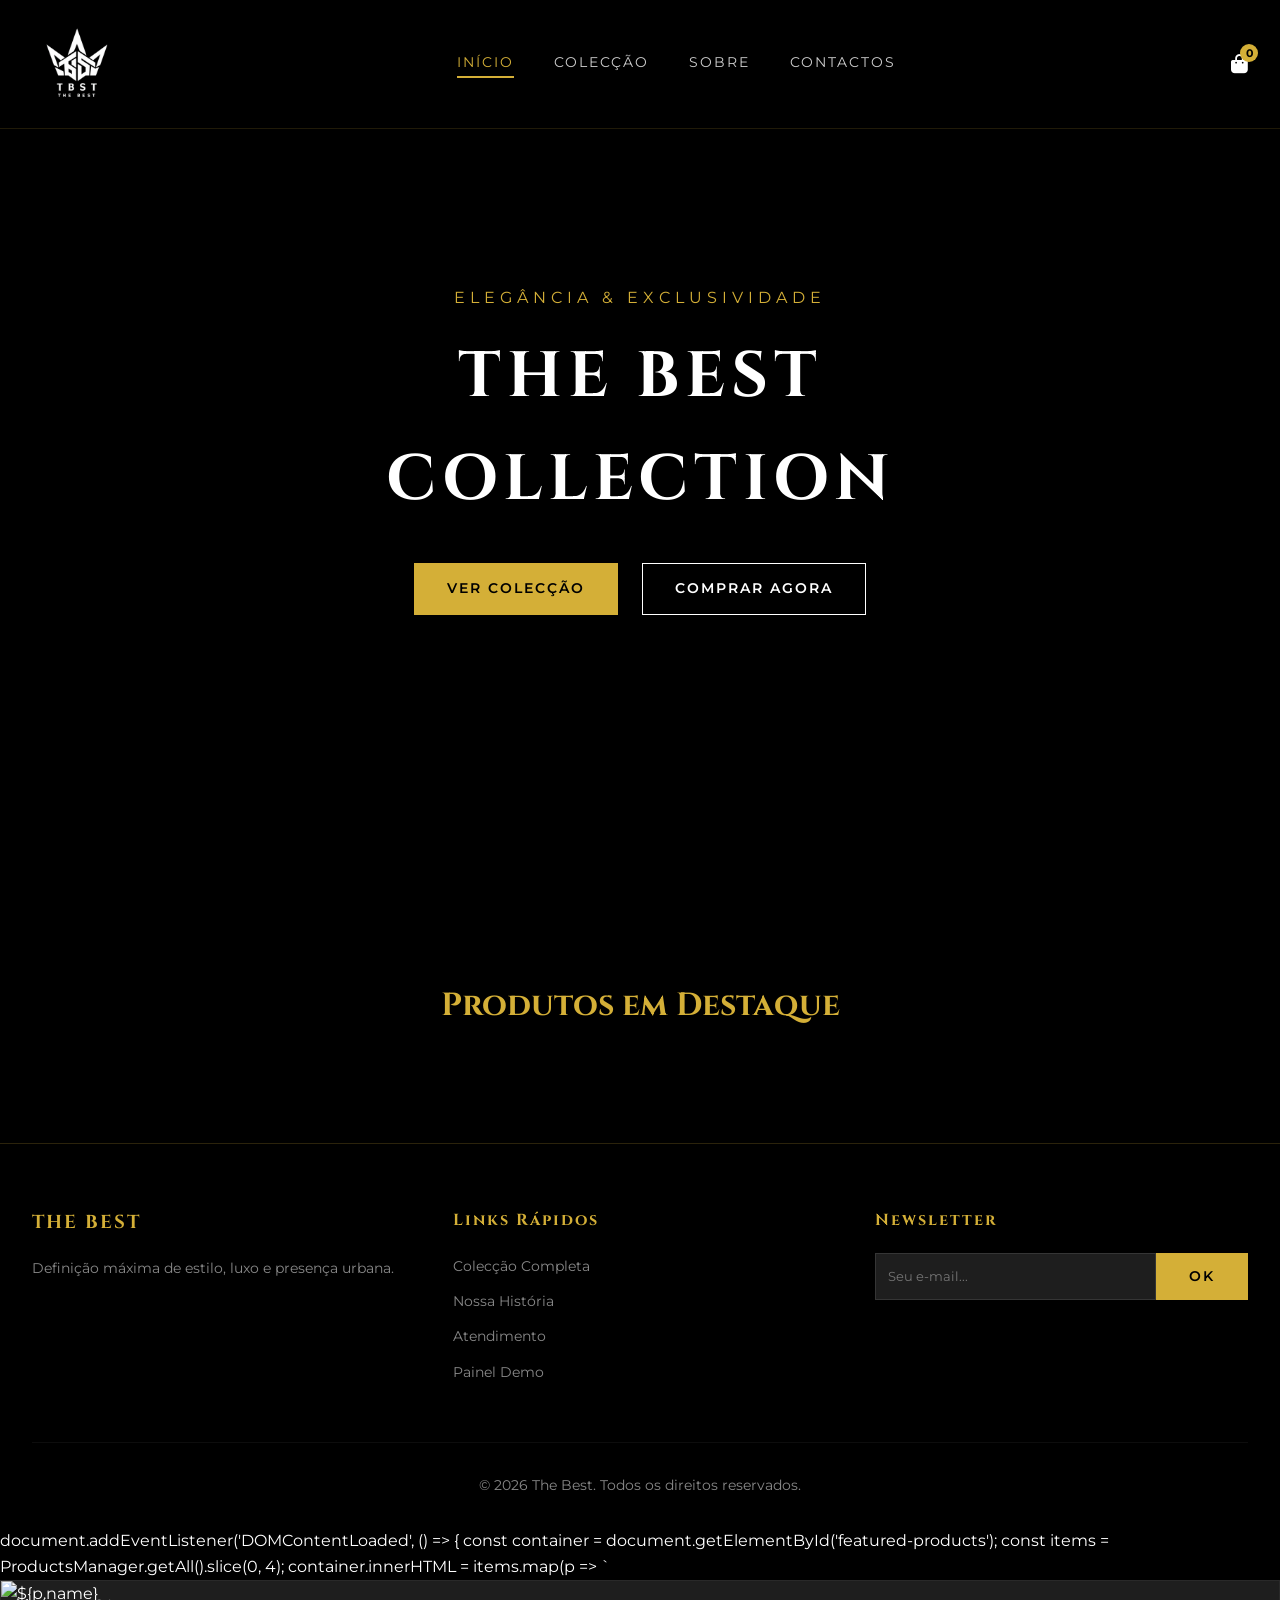
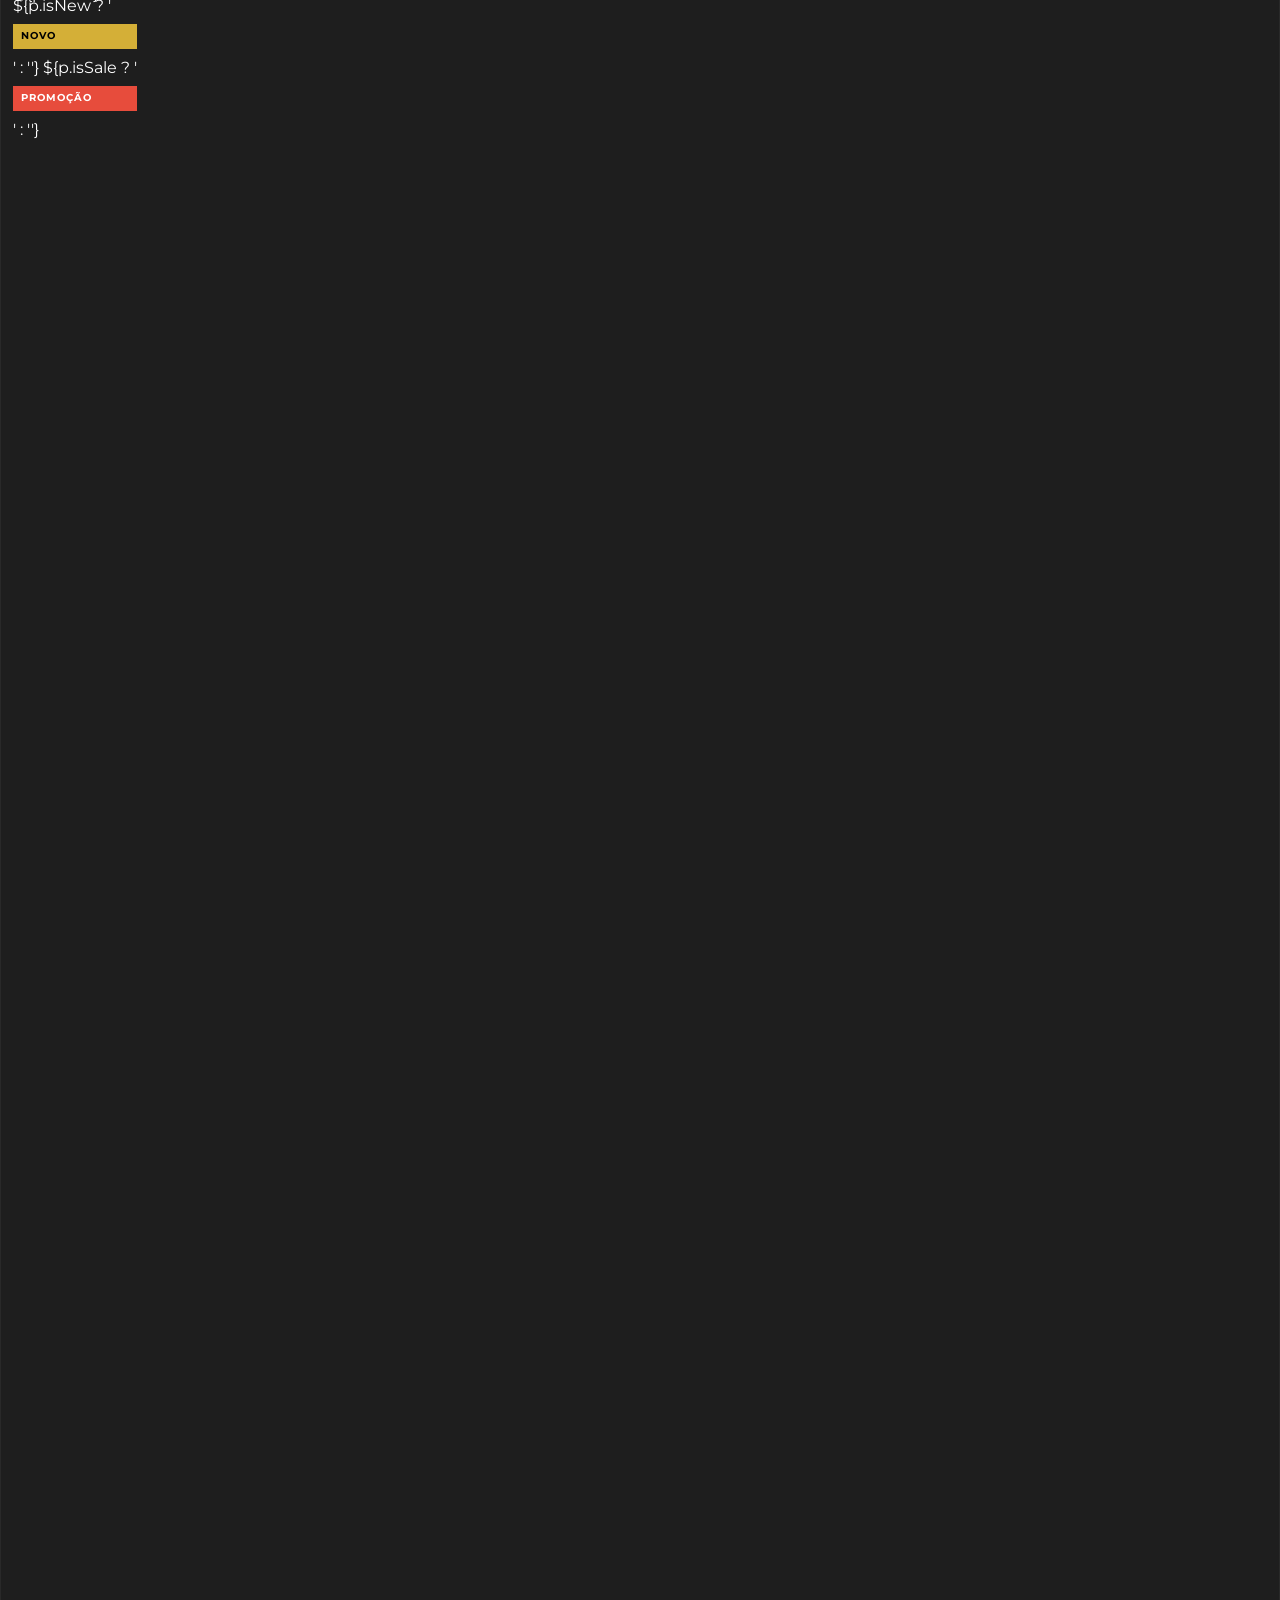
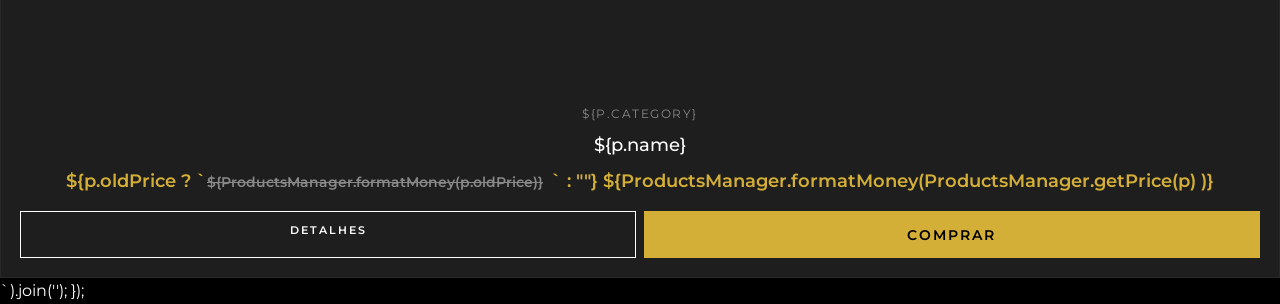
==== index.html @ 968c021e "Update index.html" ====
<!DOCTYPE html>
<html lang="pt">
<head><link rel="icon" href="img/Logo/img/Logo.png">
  <meta charset="UTF-8">
  <meta name="viewport" content="width=device-width, initial-scale=1.0">
  <title>The Best | Vestuário de Luxo & Moda Premium</title>
  <meta name="description" content="Catálogo exclusivo da marca The Best. Roupas minimalistas, elegantes e com materiais de alta qualidade.">
  
  <!-- SEO / OpenGraph -->
  <meta property="og:title" content="The Best | Luxury Clothing">
  <meta property="og:description" content="Descubra a nova colecção minimalista e luxuosa.">
  <meta property="og:image" content="https://images.unsplash.com/photo-1441986300917-64674bd600d8?q=80&w=1600">

  <!-- Google Fonts & FontAwesome -->
  <link rel="preconnect" href="https://fonts.googleapis.com">
  <link rel="preconnect" href="https://fonts.gstatic.com" crossorigin>
  <link href="https://fonts.googleapis.com/css2?family=Cinzel:wght@500;700&family=Montserrat:wght@300;400;600;700&display=swap" rel="stylesheet">
  <link rel="stylesheet" href="https://cdnjs.cloudflare.com/ajax/libs/font-awesome/6.4.0/css/all.min.css">

  <link rel="stylesheet" href="css/style.css">
  <link rel="stylesheet" href="css/animations.css">
  <link rel="stylesheet" href="css/responsive.css">
</head>
<body>

  <!-- Overlay -->
  <div class="overlay" id="overlay"></div>

  <!-- Cabeçalho -->
  <header class="header">
    <div class="header-container">
      <a href="index.html" class="logo">
    <img src="img/Logo/img/Logo.png" alt="The Best">
</a>
      
      <nav class="nav-menu" id="nav-menu">
        <a href="index.html" class="nav-link active">Início</a>
        <a href="produtos.html" class="nav-link">Colecção</a>
        <a href="sobre.html" class="nav-link">Sobre</a>
        <a href="contactos.html" class="nav-link">Contactos</a>
      </nav>

      <div class="header-actions">
        <button class="icon-btn" id="cart-btn" aria-label="Carrinho">
          <i class="fas fa-shopping-bag"></i>
          <span class="badge cart-badge">0</span>
        </button>
        <div class="mobile-toggle" id="mobile-toggle">
          <i class="fas fa-bars"></i>
        </div>
      </div>
    </div>
  </header>

  <!-- Hero Section -->
  <section class="hero">
    <div class="hero-content animate-fade-in">
      <p class="hero-subtitle">Elegância & Exclusividade</p>
      <h1 class="hero-title">The Best Collection</h1>
      <div class="hero-buttons">
        <a href="produtos.html" class="btn-primary pulse-gold">Ver Colecção</a>
        <a href="https://wa.me/258840000000" target="_blank" class="btn-secondary">Comprar Agora</a>
      </div>
    </div>
  </section>

  <!-- Produtos em Destaque -->
  <section style="max-width: var(--max-width); margin: 5rem auto; padding: 0 2rem;">
    <h2 style="font-family: var(--font-heading); text-align: center; color: var(--color-gold); font-size: 2rem; margin-bottom: 2rem;">
      Produtos em Destaque
    </h2>
    <div class="products-grid" id="featured-products">
      <!-- Inserido dinamicamente via JS -->
    </div>
  </section>

  <!-- Drawer Carrinho -->
  <aside class="cart-drawer" id="cart-drawer">
    <div class="cart-header">
      <h3 style="font-family: var(--font-heading);">Seu Carrinho</h3>
      <button id="close-cart" style="background:none; color:#fff; font-size:1.5rem; cursor:pointer;">&times;</button>
    </div>
    <div class="cart-body" id="cart-items-container"></div>
    <div class="cart-footer">
      <div class="cart-total">
        <span>Total:</span>
        <span id="cart-total-price" style="color:var(--color-gold);">0.00 MT</span>
      </div>
      <button class="btn-primary" style="width:100%;" onclick="WhatsAppModule.checkoutCart()">Finalizar no WhatsApp</button>
    </div>
  </aside>

  <!-- Rodapé -->
  <footer class="footer">
    <div class="footer-container">
      <div>
        <h3 class="footer-title">THE BEST</h3>
        <p style="color:#888; font-size:0.9rem;">Definição máxima de estilo, luxo e presença urbana.</p>
      </div>
      <div>
        <h4 class="footer-title">Links Rápidos</h4>
        <ul class="footer-links">
          <li><a href="produtos.html">Colecção Completa</a></li>
          <li><a href="sobre.html">Nossa História</a></li>
          <li><a href="contactos.html">Atendimento</a></li>
          <li><a href="admin.html">Painel Demo</a></li>
        </ul>
      </div>
      <div>
        <h4 class="footer-title">Newsletter</h4>
        <form class="newsletter-form" onsubmit="event.preventDefault(); alert('Subscrito com sucesso!');">
          <input type="email" placeholder="Seu e-mail..." class="newsletter-input" required>
          <button type="submit" class="btn-primary">OK</button>
        </form>
      </div>
    </div>
    <div class="footer-bottom">
      &copy; 2026 The Best. Todos os direitos reservados.
    </div>
  </footer>

<script src="js/prices.js"></script>
<script src="js/products.js"></script>
<script src="js/cart.js"></script>
<script src="js/whatsapp.js"></script>
<script src="js/main.js"></script>

<script>
document.addEventListener('DOMContentLoaded', () => {
    const container = document.getElementById('featured-products');
    const items = ProductsManager.getAll().slice(0, 4);

    container.innerHTML = items.map(p => `
        <div class="product-card">
            ...
        </div>
    `).join('');
});
</script>
    document.addEventListener('DOMContentLoaded', () => {
      const container = document.getElementById('featured-products');
      const items = ProductsManager.getAll().slice(0, 4);
      
      container.innerHTML = items.map(p => `
        <div class="product-card">
          <div class="product-image-container">
            <div class="tags">
              ${p.isNew ? '<span class="tag tag-new">Novo</span>' : ''}
              ${p.isSale ? '<span class="tag tag-sale">Promoção</span>' : ''}
            </div>
            <img src="${p.image}" class="product-image" alt="${p.name}" loading="lazy">
          </div>
          <div class="product-info">
            <span class="product-category">${p.category}</span>
            <h3 class="product-title">${p.name}</h3>
            <div class="product-price">
              ${p.oldPrice ? `<span class="old-price">${ProductsManager.formatMoney(p.oldPrice)}</span>` : ""}
              ${ProductsManager.formatMoney(ProductsManager.getPrice(p)
)}
            </div>
            <div class="product-actions">
              <a href="produto.html?id=${p.id}" class="btn-secondary" style="font-size:0.7rem; padding:0.6rem;">Detalhes</a>
              <button
onclick="openProductModal(ProductsManager.getById('${p.id}'))"
class="btn-primary">

Comprar

</button>
            </div>
          </div>
        </div>
      `).join('');
    });
  </script>
</body>
<!-- Modal do Produto -->
<div id="product-modal" class="product-modal">

    <div class="product-modal-content">

        <span id="close-product-modal" class="close-modal">&times;</span>

        <img id="modal-image" src="" alt="Produto">

        <h2 id="modal-name"></h2>

        <p id="modal-price"></p>

        <label>Tamanho</label>

        <select id="modal-size"></select>

        <label>Quantidade</label>

        <div class="qty-selector">

            <button id="qty-minus">−</button>

            <span id="qty-value">1</span>

            <button id="qty-plus">+</button>

        </div>

        <button id="add-cart-modal" class="btn-primary">
            Adicionar ao Carrinho
        </button>

    </div>

</div>
</html>
---- css/style.css ----
/* ==========================================================================
   THE BEST - ESTILOS PRINCIPAIS (DESIGN LUXURY / MINIMALISTA)
   ========================================================================== */

:root {
  --color-black: #000000;
  --color-white: #ffffff;
  --color-dark-gray: #1e1e1e;
  --color-mid-gray: #2a2a2a;
  --color-light-gray: #888888;
  --color-gold: #d4af37;
  --color-gold-hover: #f1c40f;
  
  --font-primary: 'Montserrat', sans-serif;
  --font-heading: 'Cinzel', serif;
  
  --transition-fast: 0.2s ease;
  --transition-smooth: 0.4s cubic-bezier(0.16, 1, 0.3, 1);
  --shadow-gold: 0 4px 20px rgba(212, 175, 55, 0.15);
  --max-width: 1300px;
}

* {
  margin: 0;
  padding: 0;
  box-sizing: border-box;
}

html {
  scroll-behavior: smooth;
  font-size: 16px;
}

body {
  background-color: var(--color-black);
  color: var(--color-white);
  font-family: var(--font-primary);
  line-height: 1.6;
  overflow-x: hidden;
}

a {
  color: inherit;
  text-decoration: none;
  transition: var(--transition-fast);
}

ul {
  list-style: none;
}

img {
  max-width: 100%;
  height: auto;
  display: block;
}

button, input, select, textarea {
  font-family: inherit;
  border: none;
  outline: none;
}

/* --- CABEÇALHO & NAVEGAÇÃO --- */
.header {
  position: fixed;
  top: 0;
  left: 0;
  width: 100%;
  z-index: 1000;
  background: rgba(0, 0, 0, 0.85);
  backdrop-filter: blur(12px);
  border-bottom: 1px solid rgba(212, 175, 55, 0.15);
  transition: var(--transition-smooth);
}

.header-container {
  max-width: var(--max-width);
  margin: 0 auto;
  display: flex;
  justify-content: space-between;
  align-items: center;
  padding: 1.2rem 2rem;
}

.logo-text {
  font-family: var(--font-heading);
  font-size: 1.8rem;
  font-weight: 700;
  letter-spacing: 4px;
  color: var(--color-white);
  text-transform: uppercase;
}

.logo-text span {
  color: var(--color-gold);
}

.nav-menu {
  display: flex;
  gap: 2.5rem;
}

.nav-link {
  font-size: 0.9rem;
  text-transform: uppercase;
  letter-spacing: 2px;
  color: #ccc;
  position: relative;
  padding-bottom: 4px;
}

.nav-link::after {
  content: '';
  position: absolute;
  bottom: 0;
  left: 0;
  width: 0;
  height: 2px;
  background-color: var(--color-gold);
  transition: var(--transition-smooth);
}

.nav-link:hover, .nav-link.active {
  color: var(--color-gold);
}

.nav-link:hover::after, .nav-link.active::after {
  width: 100%;
}

.header-actions {
  display: flex;
  align-items: center;
  gap: 1.5rem;
}

.icon-btn {
  background: transparent;
  color: var(--color-white);
  font-size: 1.2rem;
  cursor: pointer;
  position: relative;
  transition: var(--transition-fast);
}

.icon-btn:hover {
  color: var(--color-gold);
}

.badge {
  position: absolute;
  top: -8px;
  right: -10px;
  background: var(--color-gold);
  color: var(--color-black);
  font-size: 0.7rem;
  font-weight: bold;
  border-radius: 50%;
  width: 18px;
  height: 18px;
  display: flex;
  align-items: center;
  justify-content: center;
}

/* --- BOTÕES E COMPONENTES --- */
.btn-primary {
  background: var(--color-gold);
  color: var(--color-black);
  padding: 0.9rem 2rem;
  font-weight: 600;
  text-transform: uppercase;
  letter-spacing: 2px;
  font-size: 0.85rem;
  border: 1px solid var(--color-gold);
  cursor: pointer;
  transition: var(--transition-smooth);
  display: inline-block;
  text-align: center;
}

.btn-primary:hover {
  background: transparent;
  color: var(--color-gold);
  box-shadow: var(--shadow-gold);
}

.btn-secondary {
  background: transparent;
  color: var(--color-white);
  padding: 0.9rem 2rem;
  font-weight: 600;
  text-transform: uppercase;
  letter-spacing: 2px;
  font-size: 0.85rem;
  border: 1px solid var(--color-white);
  cursor: pointer;
  transition: var(--transition-smooth);
  display: inline-block;
}

.btn-secondary:hover {
  border-color: var(--color-gold);
  color: var(--color-gold);
}

/* --- HERO SECTION --- */
.hero {
  height: 100vh;
  background: linear-gradient(rgba(0, 0, 0, 0.6), rgba(0, 0, 0, 0.8)),
              url('https://images.unsplash.com/photo-1441986300917-64674bd600d8?q=80&w=1600') center/cover no-repeat;
  display: flex;
  align-items: center;
  justify-content: center;
  text-align: center;
  padding: 0 1rem;
}

.hero-content {
  max-width: 800px;
}

.hero-subtitle {
  color: var(--color-gold);
  text-transform: uppercase;
  letter-spacing: 5px;
  font-size: 1rem;
  margin-bottom: 1rem;
}

.hero-title {
  font-family: var(--font-heading);
  font-size: 4rem;
  letter-spacing: 6px;
  margin-bottom: 1.5rem;
  text-transform: uppercase;
}

.hero-buttons {
  display: flex;
  gap: 1.5rem;
  justify-content: center;
  margin-top: 2rem;
}

/* --- CARDS DE PRODUTO --- */
.products-grid {
  display: grid;
  grid-template-columns: repeat(auto-fill, minmax(280px, 1fr));
  gap: 2rem;
  margin-top: 2rem;
}

.product-card {
  background: var(--color-dark-gray);
  border: 1px solid rgba(255, 255, 255, 0.05);
  position: relative;
  overflow: hidden;
  transition: var(--transition-smooth);
}

.product-card:hover {
  transform: translateY(-5px);
  border-color: rgba(212, 175, 55, 0.4);
}

.product-image-container {
  position: relative;
  overflow: hidden;
  aspect-ratio: 3/4;
}

.product-image {
  width: 100%;
  height: 100%;
  object-fit: cover;
  transition: transform 0.6s cubic-bezier(0.16, 1, 0.3, 1);
}

.product-card:hover .product-image {
  transform: scale(1.08);
}

.tags {
  position: absolute;
  top: 12px;
  left: 12px;
  display: flex;
  flex-direction: column;
  gap: 6px;
  z-index: 2;
}

.tag {
  font-size: 0.65rem;
  text-transform: uppercase;
  letter-spacing: 1px;
  padding: 4px 8px;
  font-weight: bold;
}

.tag-new {
  background: var(--color-gold);
  color: var(--color-black);
}

.tag-sale {
  background: #e74c3c;
  color: var(--color-white);
}

.product-info {
  padding: 1.2rem;
  text-align: center;
}

.product-category {
  font-size: 0.75rem;
  color: var(--color-light-gray);
  text-transform: uppercase;
  letter-spacing: 1.5px;
}

.product-title {
  font-size: 1.1rem;
  margin: 0.5rem 0;
  font-weight: 500;
}

.product-price {
  font-size: 1.1rem;
  color: var(--color-gold);
  font-weight: 600;
  margin-bottom: 1rem;
}

.old-price {
  text-decoration: line-through;
  color: var(--color-light-gray);
  font-size: 0.9rem;
  margin-right: 0.5rem;
}

.product-actions {
  display: grid;
  grid-template-columns: 1fr 1fr;
  gap: 0.5rem;
}

/* --- CARRINHO LATERAL (DRAWER) --- */
.cart-drawer {
  position: fixed;
  top: 0;
  right: -450px;
  width: 420px;
  max-width: 100%;
  height: 100vh;
  background: var(--color-dark-gray);
  z-index: 1100;
  box-shadow: -5px 0 25px rgba(0, 0, 0, 0.8);
  transition: var(--transition-smooth);
  display: flex;
  flex-direction: column;
}

.cart-drawer.open {
  right: 0;
}

.cart-header {
  padding: 1.5rem;
  border-bottom: 1px solid rgba(255, 255, 255, 0.1);
  display: flex;
  justify-content: space-between;
  align-items: center;
}

.cart-body {
  padding: 1.5rem;
  flex: 1;
  overflow-y: auto;
}

.cart-item {
  display: flex;
  gap: 1rem;
  margin-bottom: 1.5rem;
  border-bottom: 1px solid rgba(255, 255, 255, 0.05);
  padding-bottom: 1rem;
}

.cart-item-img {
  width: 70px;
  height: 90px;
  object-fit: cover;
}

.cart-item-details {
  flex: 1;
}

.cart-footer {
  padding: 1.5rem;
  border-top: 1px solid rgba(255, 255, 255, 0.1);
}

.cart-total {
  display: flex;
  justify-content: space-between;
  font-size: 1.2rem;
  font-weight: 600;
  margin-bottom: 1rem;
}

.overlay {
  position: fixed;
  top: 0;
  left: 0;
  width: 100vw;
  height: 100vh;
  background: rgba(0, 0, 0, 0.7);
  backdrop-filter: blur(4px);
  z-index: 1050;
  opacity: 0;
  pointer-events: none;
  transition: var(--transition-fast);
}

.overlay.active {
  opacity: 1;
  pointer-events: all;
}

/* --- RODAPÉ --- */
.footer {
  background: var(--color-black);
  border-top: 1px solid rgba(212, 175, 55, 0.2);
  padding: 4rem 2rem 2rem;
  margin-top: 5rem;
}

.footer-container {
  max-width: var(--max-width);
  margin: 0 auto;
  display: grid;
  grid-template-columns: repeat(auto-fit, minmax(220px, 1fr));
  gap: 3rem;
  margin-bottom: 3rem;
}

.footer-title {
  font-family: var(--font-heading);
  color: var(--color-gold);
  margin-bottom: 1.2rem;
  letter-spacing: 2px;
}

.footer-links li {
  margin-bottom: 0.6rem;
}

.footer-links a {
  color: var(--color-light-gray);
  font-size: 0.9rem;
}

.footer-links a:hover {
  color: var(--color-white);
}

.newsletter-form {
  display: flex;
  margin-top: 1rem;
}

.newsletter-input {
  padding: 0.8rem;
  background: var(--color-dark-gray);
  color: var(--color-white);
  border: 1px solid rgba(255, 255, 255, 0.1);
  width: 100%;
}

.footer-bottom {
  text-align: center;
  padding-top: 2rem;
  border-top: 1px solid rgba(255, 255, 255, 0.05);
  color: var(--color-light-gray);
  font-size: 0.85rem;
}
.logo img{
    width:90px;
    height:auto;
}
/* ===========================
   CARTÕES DOS PRODUTOS
=========================== */

.product-card{
    display:flex;
    flex-direction:column;
    height:100%;
}

.product-info{
    flex:1;
    display:flex;
    flex-direction:column;
}

.product-actions{
    margin-top:auto;
}
/* ===========================
   ANIMAÇÃO DOS PRODUTOS
=========================== */

.product-image{
    transition:transform .4s ease;
}

.product-card:hover .product-image{
    transform:scale(1.05);
}
/* ===========================
   BOTÕES
=========================== */

.btn-primary{
    transition:.3s;
}

.btn-primary:hover{
    transform:translateY(-3px);
}

.btn-secondary{
    transition:.3s;
}

.btn-secondary:hover{
    transform:translateY(-3px);
}
/* ===================================
   MODAL DO PRODUTO
=================================== */

.product-modal{
    display:none;
    position:fixed;
    inset:0;
    background:rgba(0,0,0,.75);
    z-index:9999;
    justify-content:center;
    align-items:center;
}

.product-modal.active{
    display:flex;
}

.product-modal-content{
    width:420px;
    max-width:95%;
    background:#161616;
    border:1px solid rgba(212,175,55,.25);
    border-radius:12px;
    padding:25px;
    color:#fff;
    text-align:center;
    position:relative;
}

.product-modal-content img{
    width:220px;
    max-width:100%;
    margin:auto;
    display:block;
    border-radius:10px;
}

.product-modal-content h2{
    margin:18px 0 10px;
    font-family:var(--font-heading);
}

.product-modal-content p{
    color:var(--color-gold);
    font-size:1.2rem;
    font-weight:bold;
    margin-bottom:20px;
}

.product-modal-content label{
    display:block;
    text-align:left;
    margin:15px 0 8px;
    font-weight:600;
}

.product-modal-content select{
    width:100%;
    padding:10px;
    background:#0f0f0f;
    color:#fff;
    border:1px solid #333;
    border-radius:6px;
}

.qty-selector{
    display:flex;
    justify-content:center;
    align-items:center;
    gap:15px;
    margin:20px 0;
}

.qty-selector button{
    width:40px;
    height:40px;
    border:none;
    background:var(--color-gold);
    color:#000;
    font-size:22px;
    cursor:pointer;
    border-radius:6px;
    font-weight:bold;
}

.qty-selector span{
    font-size:20px;
    font-weight:bold;
    min-width:40px;
    text-align:center;
}

.close-modal{
    position:absolute;
    right:15px;
    top:10px;
    font-size:30px;
    cursor:pointer;
    color:#fff;
}

.close-modal:hover{
    color:var(--color-gold);
}
---- css/animations.css ----
/* ==========================================================================
   THE BEST - ANIMAÇÕES E TRANSIÇÕES
   ========================================================================== */

@keyframes fadeIn {
  from { opacity: 0; transform: translateY(20px); }
  to { opacity: 1; transform: translateY(0); }
}

@keyframes pulseGold {
  0% { box-shadow: 0 0 0 0 rgba(212, 175, 55, 0.4); }
  70% { box-shadow: 0 0 0 15px rgba(212, 175, 55, 0); }
  100% { box-shadow: 0 0 0 0 rgba(212, 175, 55, 0); }
}

.animate-fade-in {
  animation: fadeIn 0.8s cubic-bezier(0.16, 1, 0.3, 1) forwards;
}

.pulse-gold {
  animation: pulseGold 2s infinite;
}
---- css/responsive.css ----
/* ==========================================================================
   THE BEST - RESPONSIVIDADE
   ========================================================================== */

@media (max-width: 992px) {
  .hero-title {
    font-size: 2.8rem;
  }
}

@media (max-width: 768px) {
  .header-container {
    padding: 1rem;
  }

  .nav-menu {
    position: fixed;
    top: 70px;
    left: -100%;
    width: 100%;
    height: calc(100vh - 70px);
    background: var(--color-black);
    flex-direction: column;
    align-items: center;
    justify-content: center;
    gap: 2rem;
    transition: var(--transition-smooth);
  }

  .nav-menu.active {
    left: 0;
  }

  .mobile-toggle {
    display: block !important;
    font-size: 1.5rem;
    cursor: pointer;
  }

  .hero-buttons {
    flex-direction: column;
  }

  .product-actions {
    grid-template-columns: 1fr;
  }
}

.mobile-toggle {
  display: none;
}
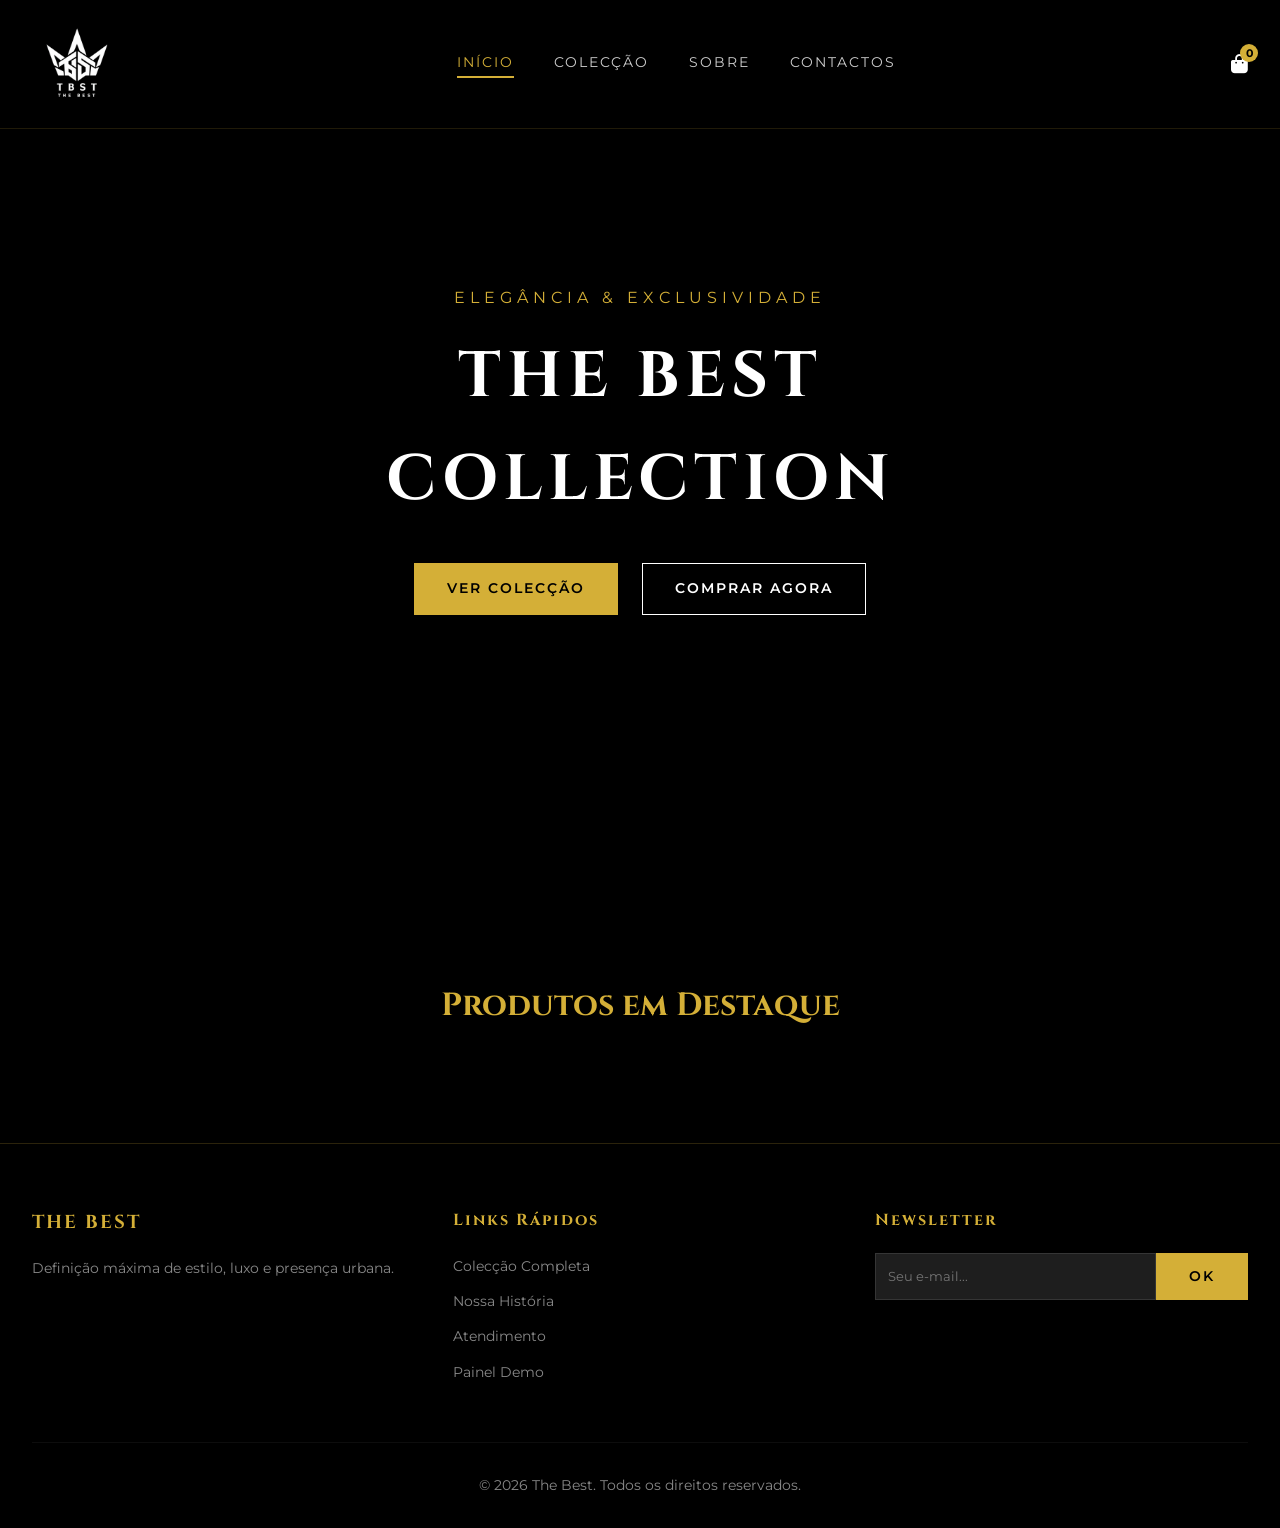
==== commit 8d7d8fe7: "Update index.html" ====
--- a/index.html
+++ b/index.html
@@ -125,55 +125,6 @@
 <script src="js/whatsapp.js"></script>
 <script src="js/main.js"></script>
 
-<script>
-document.addEventListener('DOMContentLoaded', () => {
-    const container = document.getElementById('featured-products');
-    const items = ProductsManager.getAll().slice(0, 4);
-
-    container.innerHTML = items.map(p => `
-        <div class="product-card">
-            ...
-        </div>
-    `).join('');
-});
-</script>
-    document.addEventListener('DOMContentLoaded', () => {
-      const container = document.getElementById('featured-products');
-      const items = ProductsManager.getAll().slice(0, 4);
-      
-      container.innerHTML = items.map(p => `
-        <div class="product-card">
-          <div class="product-image-container">
-            <div class="tags">
-              ${p.isNew ? '<span class="tag tag-new">Novo</span>' : ''}
-              ${p.isSale ? '<span class="tag tag-sale">Promoção</span>' : ''}
-            </div>
-            <img src="${p.image}" class="product-image" alt="${p.name}" loading="lazy">
-          </div>
-          <div class="product-info">
-            <span class="product-category">${p.category}</span>
-            <h3 class="product-title">${p.name}</h3>
-            <div class="product-price">
-              ${p.oldPrice ? `<span class="old-price">${ProductsManager.formatMoney(p.oldPrice)}</span>` : ""}
-              ${ProductsManager.formatMoney(ProductsManager.getPrice(p)
-)}
-            </div>
-            <div class="product-actions">
-              <a href="produto.html?id=${p.id}" class="btn-secondary" style="font-size:0.7rem; padding:0.6rem;">Detalhes</a>
-              <button
-onclick="openProductModal(ProductsManager.getById('${p.id}'))"
-class="btn-primary">
-
-Comprar
-
-</button>
-            </div>
-          </div>
-        </div>
-      `).join('');
-    });
-  </script>
-</body>
 <!-- Modal do Produto -->
 <div id="product-modal" class="product-modal">
 
@@ -210,4 +161,5 @@
     </div>
 
 </div>
+</body>
 </html>
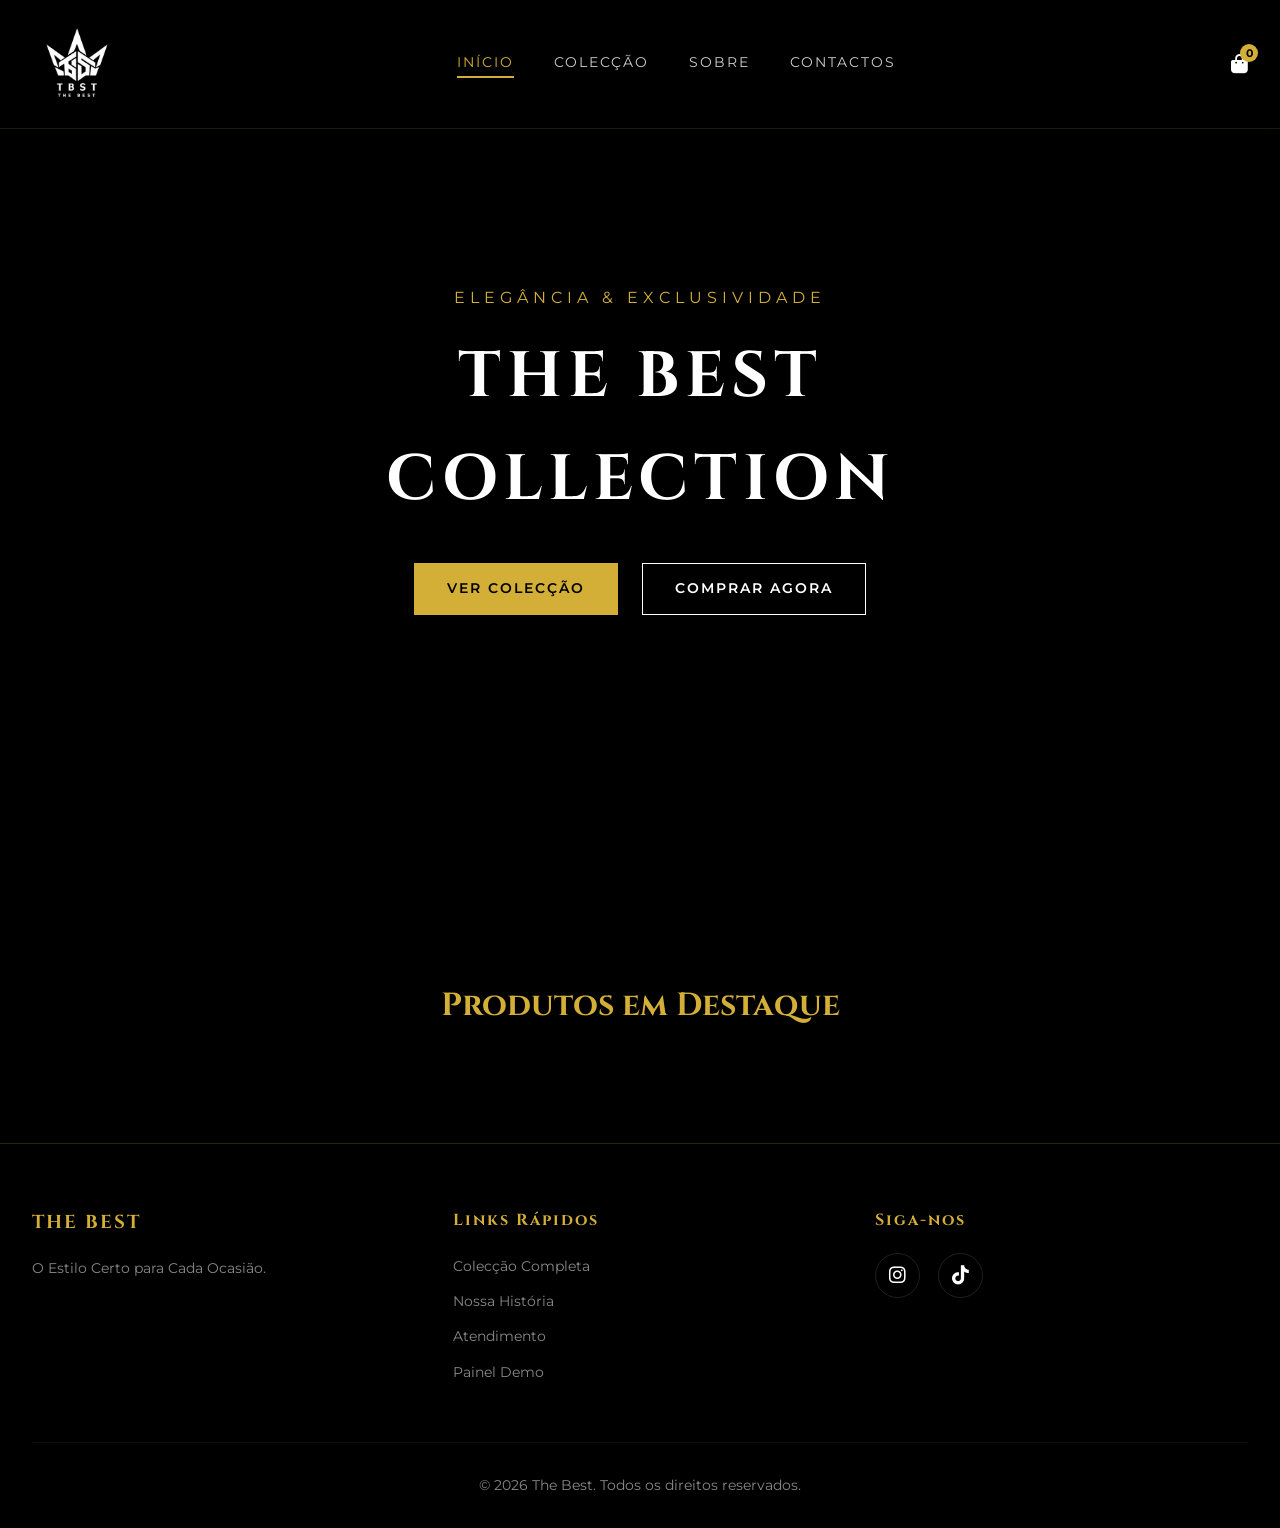
==== commit 2ed330ea: "Update index.html" ====
--- a/index.html
+++ b/index.html
@@ -32,7 +32,11 @@
       <a href="index.html" class="logo">
     <img src="img/Logo/img/Logo.png" alt="The Best">
 </a>
-      
+
+    <button id="mobile-menu-btn" class="mobile-menu-btn">
+    <i class="fas fa-bars"></i>
+</button>  
+
       <nav class="nav-menu" id="nav-menu">
         <a href="index.html" class="nav-link active">Início</a>
         <a href="produtos.html" class="nav-link">Colecção</a>
@@ -45,9 +49,7 @@
           <i class="fas fa-shopping-bag"></i>
           <span class="badge cart-badge">0</span>
         </button>
-        <div class="mobile-toggle" id="mobile-toggle">
-          <i class="fas fa-bars"></i>
-        </div>
+        
       </div>
     </div>
   </header>
@@ -84,7 +86,7 @@
     <div class="cart-footer">
       <div class="cart-total">
         <span>Total:</span>
-        <span id="cart-total-price" style="color:var(--color-gold);">0.00 MT</span>
+        <span id="cart-total-price" style="color:var(--color-gold);">0,00 MZN</span>
       </div>
       <button class="btn-primary" style="width:100%;" onclick="WhatsAppModule.checkoutCart()">Finalizar no WhatsApp</button>
     </div>
@@ -95,7 +97,9 @@
     <div class="footer-container">
       <div>
         <h3 class="footer-title">THE BEST</h3>
-        <p style="color:#888; font-size:0.9rem;">Definição máxima de estilo, luxo e presença urbana.</p>
+       <p style="color:#888; font-size:0.9rem;">
+O Estilo Certo para Cada Ocasião.
+</p>
       </div>
       <div>
         <h4 class="footer-title">Links Rápidos</h4>
@@ -106,13 +110,29 @@
           <li><a href="admin.html">Painel Demo</a></li>
         </ul>
       </div>
-      <div>
-        <h4 class="footer-title">Newsletter</h4>
-        <form class="newsletter-form" onsubmit="event.preventDefault(); alert('Subscrito com sucesso!');">
-          <input type="email" placeholder="Seu e-mail..." class="newsletter-input" required>
-          <button type="submit" class="btn-primary">OK</button>
-        </form>
-      </div>
+     <div>
+
+    <h4 class="footer-title">Siga-nos</h4>
+
+    <div class="footer-social-icons">
+
+        <a href="https://www.instagram.com/tbst_clothes?igsh=ZWp2cWFkZWdmeWtp&utm_source=qr"
+           target="_blank">
+
+            <i class="fab fa-instagram"></i>
+
+        </a>
+
+        <a href="https://www.tiktok.com/@tbst_clothes?_r=1&_t=ZS-98czinyUvSu"
+           target="_blank">
+
+            <i class="fab fa-tiktok"></i>
+
+        </a>
+
+    </div>
+
+</div>
     </div>
     <div class="footer-bottom">
       &copy; 2026 The Best. Todos os direitos reservados.
@@ -123,7 +143,10 @@
 <script src="js/products.js"></script>
 <script src="js/cart.js"></script>
 <script src="js/whatsapp.js"></script>
+<script src="js/toast.js"></script>
 <script src="js/main.js"></script>
+<script src="js/modal.js"></script>
+<script src="js/mobile-menu.js"></script>
 
 <!-- Modal do Produto -->
 <div id="product-modal" class="product-modal">
--- a/css/style.css
+++ b/css/style.css
@@ -646,4 +646,707 @@
 
 .close-modal:hover{
     color:var(--color-gold);
+}
+.product-page{
+
+    max-width:1400px;
+
+    margin:120px auto;
+
+    padding:0 30px;
+
+}
+
+.product-container{
+
+    display:grid;
+
+    grid-template-columns:1fr 1fr;
+
+    gap:60px;
+
+}
+
+.main-image{
+
+    width:100%;
+
+    border-radius:12px;
+
+}
+
+#sizes-container{
+
+    display:flex;
+
+    gap:12px;
+
+    flex-wrap:wrap;
+
+    margin-top:15px;
+
+}
+
+.size-btn{
+
+    padding:12px 20px;
+
+    background:#222;
+
+    color:#fff;
+
+    border:1px solid #444;
+
+    cursor:pointer;
+
+    transition:.3s;
+
+}
+
+.size-btn.active{
+
+    border-color:#D4AF37;
+
+    color:#D4AF37;
+
+}
+
+.qty-box{
+
+    display:flex;
+
+    align-items:center;
+
+    gap:15px;
+
+    margin-top:20px;
+
+}
+
+.qty-box button{
+
+    width:42px;
+
+    height:42px;
+
+    cursor:pointer;
+
+    font-size:20px;
+
+}
+
+.product-buttons{
+
+    display:flex;
+
+    gap:20px;
+
+    margin-top:40px;
+
+}
+.btn-gold{
+
+    background:#D4AF37;
+
+    color:#000;
+
+    font-weight:700;
+
+    border:none;
+
+    cursor:pointer;
+
+    transition:.3s;
+
+}
+
+.btn-gold:hover{
+
+    transform:translateY(-2px);
+
+    filter:brightness(1.05);
+
+}
+.btn-gold{
+
+    background:#D4AF37;
+
+    color:#111;
+
+    border:none;
+
+    padding:16px 24px;
+
+    border-radius:8px;
+
+    font-weight:700;
+
+    cursor:pointer;
+
+    transition:.3s;
+
+}
+
+.btn-gold:hover{
+
+    transform:translateY(-3px);
+
+    box-shadow:0 8px 25px rgba(212,175,55,.35);
+
+}
+
+.product-buttons{
+
+    display:flex;
+
+    gap:18px;
+
+    margin-top:35px;
+
+    flex-wrap:wrap;
+
+}
+#toast{
+
+    position:fixed;
+
+    right:25px;
+
+    top:25px;
+
+    width:340px;
+
+    background:#1b1b1b;
+
+    color:#fff;
+
+    border-radius:12px;
+
+    overflow:hidden;
+
+    opacity:0;
+
+    transform:translateX(120%);
+
+    transition:.35s;
+
+    z-index:999999;
+
+    box-shadow:0 15px 35px rgba(0,0,0,.35);
+
+}
+
+#toast.show{
+
+    opacity:1;
+
+    transform:translateX(0);
+
+}
+
+.toast-header{
+
+    background:#D4AF37;
+
+    color:#111;
+
+    padding:14px;
+
+    font-weight:bold;
+
+}
+
+.toast-body{
+
+    display:flex;
+
+    gap:15px;
+
+    padding:15px;
+
+    align-items:center;
+
+}
+
+.toast-image{
+
+    width:70px;
+
+    height:70px;
+
+    object-fit:cover;
+
+    border-radius:8px;
+
+}
+
+.toast-buttons{
+
+    display:flex;
+
+}
+
+.toast-buttons button{
+
+    flex:1;
+
+    border:none;
+
+    padding:14px;
+
+    cursor:pointer;
+
+    font-weight:bold;
+
+}
+
+#continue-shopping{
+
+    background:#2b2b2b;
+
+    color:#fff;
+
+}
+
+#view-cart{
+
+    background:#D4AF37;
+
+    color:#111;
+
+}
+.catalog-content{
+
+    width:100%;
+
+    min-width:0;
+
+}
+
+.catalog-content .products-grid{
+
+    width:100%;
+
+}
+/* ==========================================
+   SOBRE
+========================================== */
+
+.about-page{
+
+    max-width:1200px;
+
+    margin:120px auto 80px;
+
+    padding:0 20px;
+
+}
+
+.about-hero{
+
+    position:relative;
+
+    padding:120px 30px;
+
+    border-radius:20px;
+
+    overflow:hidden;
+
+    text-align:center;
+
+    margin-bottom:80px;
+
+    background:
+        radial-gradient(circle at top,
+        rgba(212,175,55,.18),
+        transparent 45%),
+        linear-gradient(#050505,#111,#050505);
+
+}
+
+.about-hero>*{
+
+    position:relative;
+
+    z-index:1;
+
+}
+
+.about-hero h1{
+
+    font-family:var(--font-heading);
+
+    font-size:5rem;
+
+    color:var(--color-gold);
+
+    letter-spacing:4px;
+
+    text-transform:uppercase;
+
+    margin-bottom:20px;
+
+    text-shadow:0 0 30px rgba(212,175,55,.35);
+
+}
+
+.about-hero .btn-primary{
+
+    margin-top:40px;
+
+    padding:18px 45px;
+
+    font-size:1rem;
+
+}
+
+.about-slogan{
+
+    font-size:1.8rem;
+
+    color:#ffffff;
+
+    font-weight:600;
+
+    margin-bottom:35px;
+
+    letter-spacing:1px;
+
+}
+
+
+.about-intro{
+
+    max-width:900px;
+
+    margin:auto;
+
+    color:#d5d5d5;
+
+    font-size:1.2rem;
+
+    line-height:2;
+
+}
+
+.about-story{
+
+    max-width:1000px;
+
+    margin:0 auto 80px;
+
+    text-align:center;
+
+}
+
+.about-story h2{
+
+    color:var(--color-gold);
+
+    margin-bottom:25px;
+
+    font-family:var(--font-heading);
+
+}
+
+.about-story p{
+
+    font-size:1.15rem;
+
+    line-height:2;
+
+}
+
+.about-cards{
+
+    display:grid;
+
+    grid-template-columns:repeat(3,1fr);
+
+    gap:25px;
+
+    margin-bottom:80px;
+
+}
+
+.about-card{
+
+    background:#111;
+
+    border:1px solid rgba(255,255,255,.08);
+
+    padding:35px;
+
+    transition:.35s;
+
+    text-align:center;
+    display:flex;
+flex-direction:column;
+justify-content:center;
+min-height:230px;
+
+}
+
+.about-card:hover{
+
+    transform:translateY(-8px);
+
+    border-color:var(--color-gold);
+
+}
+
+.about-card h3{
+
+    color:var(--color-gold);
+
+    margin-bottom:15px;
+
+}
+
+.about-card p{
+
+    color:#cfcfcf;
+
+    line-height:1.7;
+
+}
+
+.about-why{
+
+    text-align:center;
+
+}
+
+.about-why h2{
+
+    color:var(--color-gold);
+
+    margin-bottom:25px;
+
+    font-family:var(--font-heading);
+
+}
+
+.about-why ul{
+
+    list-style:none;
+
+    padding:0;
+
+    margin:0 auto 35px;
+
+    max-width:500px;
+
+}
+
+.about-why li{
+
+    padding:12px 0;
+
+    color:#d5d5d5;
+
+    border-bottom:1px solid rgba(255,255,255,.06);
+
+}
+
+.about-why .btn-primary{
+
+    margin-top:20px;
+
+}
+/* ===========================
+   CONTACTOS
+=========================== */
+
+.contact-page{
+
+    max-width:1200px;
+
+    margin:120px auto 80px;
+
+    padding:0 20px;
+
+}
+
+.contact-hero{
+
+    text-align:center;
+
+    margin-bottom:70px;
+
+}
+
+.contact-hero h1{
+
+    font-family:var(--font-heading);
+
+    color:var(--color-gold);
+
+    font-size:3.5rem;
+
+    margin-bottom:20px;
+
+}
+
+.contact-hero p{
+
+    max-width:900px;
+
+    font-size:1.1rem;
+
+    line-height:2;
+
+}
+
+.contact-container{
+
+    display:grid;
+
+    grid-template-columns:0.9fr 1.1fr;
+
+    gap:50px;
+
+}
+
+.contact-info{
+
+    display:flex;
+
+    flex-direction:column;
+
+    gap:20px;
+
+}
+
+.contact-card{
+  
+  transition:.3s;
+
+    background:#111;
+
+    border:1px solid rgba(255,255,255,.08);
+
+    padding:25px;
+
+    border-radius:10px;
+    min-height:120px;
+
+display:flex;
+
+flex-direction:column;
+
+justify-content:center;
+
+}
+
+.contact-card h3{
+
+    color:var(--color-gold);
+
+    margin-bottom:10px;
+
+}
+
+.contact-card p{
+
+    color:#d5d5d5;
+
+    line-height:1.8;
+
+}
+
+.contact-form{
+
+    background:#111;
+
+    padding:35px;
+
+    border-radius:10px;
+
+    border:1px solid rgba(255,255,255,.08);
+
+}
+
+.contact-form form{
+
+    display:flex;
+
+    flex-direction:column;
+
+    gap:18px;
+
+}
+
+.contact-form input,
+
+.contact-form textarea{
+
+    width:100%;
+
+    padding:15px;
+
+    background:#000;
+
+    color:#fff;
+
+    border:1px solid #333;
+
+    border-radius:6px;
+
+}
+
+.contact-form textarea{
+
+    resize:none;
+
+}
+
+.contact-form .btn-primary{
+
+    width:100%;
+
+}
+
+.footer-social-icons{
+
+    display:flex;
+
+    gap:18px;
+
+    margin-top:15px;
+
+}
+
+.footer-social-icons a{
+
+    width:45px;
+
+    height:45px;
+
+    display:flex;
+
+    align-items:center;
+
+    justify-content:center;
+
+    border:1px solid rgba(255,255,255,.12);
+
+    border-radius:50%;
+
+    color:#fff;
+
+    font-size:1.2rem;
+
+    transition:.3s;
+
+}
+
+.footer-social-icons a:hover{
+
+    background:var(--color-gold);
+
+    color:#000;
+
+    transform:translateY(-4px);
+
 }
--- a/css/responsive.css
+++ b/css/responsive.css
@@ -1,51 +1,795 @@
 /* ==========================================================================
-   THE BEST - RESPONSIVIDADE
-   ========================================================================== */
-
-@media (max-width: 992px) {
-  .hero-title {
-    font-size: 2.8rem;
-  }
-}
-
-@media (max-width: 768px) {
-  .header-container {
-    padding: 1rem;
-  }
-
-  .nav-menu {
-    position: fixed;
-    top: 70px;
-    left: -100%;
-    width: 100%;
-    height: calc(100vh - 70px);
-    background: var(--color-black);
-    flex-direction: column;
-    align-items: center;
-    justify-content: center;
-    gap: 2rem;
-    transition: var(--transition-smooth);
-  }
-
-  .nav-menu.active {
-    left: 0;
-  }
-
-  .mobile-toggle {
-    display: block !important;
-    font-size: 1.5rem;
-    cursor: pointer;
-  }
-
-  .hero-buttons {
-    flex-direction: column;
-  }
-
-  .product-actions {
-    grid-template-columns: 1fr;
-  }
-}
-
-.mobile-toggle {
-  display: none;
+   THE BEST
+   RESPONSIVE
+========================================================================== */
+
+
+/* ==========================================================================
+   TABLETS
+========================================================================== */
+
+@media screen and (max-width:992px){
+
+.header-container{
+
+padding:0 20px;
+
+}
+
+.catalog-layout{
+
+grid-template-columns:220px 1fr;
+
+gap:20px;
+
+}
+
+.products-grid{
+
+grid-template-columns:repeat(3,1fr);
+
+gap:20px;
+
+}
+
+.hero-title{
+
+font-size:2.8rem;
+
+}
+
+.product-container{
+
+grid-template-columns:1fr;
+
+gap:40px;
+
+}
+
+.product-gallery{
+
+max-width:550px;
+
+margin:auto;
+
+}
+
+.product-info{
+
+width:100%;
+
+}
+
+}
+
+
+/* ==========================================================================
+   CELULAR
+========================================================================== */
+
+@media screen and (max-width:768px){
+ .products-grid{
+
+    display:grid;
+
+    grid-template-columns:repeat(2,1fr);
+
+    gap:12px;
+
+}
+.catalog-layout{
+
+    display:block !important;
+
+    width:100%;
+
+    padding:15px;
+
+}
+
+.catalog-content{
+
+    width:100%;
+
+}
+
+#catalog-products{
+
+    width:100%;
+
+}
+
+
+/* HEADER */
+
+.header{
+
+padding:10px 0;
+
+}
+
+.header-container{
+
+padding:0 15px;
+
+}
+
+.logo img{
+
+height:42px;
+
+}
+
+
+.nav-menu{
+
+position:fixed;
+
+top:72px;
+
+left:-100%;
+
+width:100%;
+
+height:calc(100vh - 72px);
+
+background:#000;
+
+display:flex;
+
+flex-direction:column;
+
+justify-content:center;
+
+align-items:center;
+
+gap:25px;
+
+transition:.35s;
+
+z-index:999;
+
+}
+
+.nav-menu.active{
+
+left:0;
+
+}
+
+
+/* HERO */
+
+.hero{
+
+padding:120px 20px 70px;
+
+text-align:center;
+
+}
+
+.hero-title{
+
+font-size:2.2rem;
+
+line-height:1.2;
+
+}
+
+.hero-subtitle{
+
+font-size:1rem;
+
+}
+
+.hero-buttons{
+
+display:flex;
+
+flex-direction:column;
+
+gap:15px;
+
+}
+
+.hero-buttons a{
+
+width:100%;
+
+text-align:center;
+
+}
+
+
+/* CATÁLOGO */
+
+.catalog-layout{
+
+display:flex;
+
+flex-direction:column;
+
+padding:15px;
+
+}
+
+.filter-box{
+
+width:100%;
+
+margin-bottom:20px;
+
+}
+
+.filter-group{
+
+margin-bottom:15px;
+
+}
+
+.filter-group input,
+
+.filter-group select{
+
+width:100%;
+
+}
+
+
+/* PRODUTOS */
+
+.products-grid{
+
+    display:grid;
+
+    grid-template-columns:repeat(2,1fr);
+
+    gap:12px;
+
+}
+
+.product-card{
+
+    width:100%;
+
+    margin:0;
+
+}
+
+.product-image-container{
+
+    aspect-ratio:3/4;
+
+}
+
+.product-image{
+
+    width:100%;
+
+    height:100%;
+
+    object-fit:cover;
+
+}
+
+.product-info{
+
+    padding:10px;
+
+}
+
+.product-title{
+
+    font-size:0.9rem;
+
+}
+
+.product-price{
+
+    font-size:1rem;
+
+}
+
+.product-actions{
+
+    display:flex;
+
+    flex-direction:column;
+
+    gap:8px;
+
+}
+
+.product-actions a,
+
+.product-actions button{
+
+    width:100%;
+
+    font-size:0.85rem;
+
+    padding:10px;
+
+}
+
+
+/* PÁGINA DO PRODUTO */
+
+.product-container{
+
+display:flex;
+
+flex-direction:column;
+
+gap:25px;
+
+padding:20px;
+
+}
+
+.product-gallery{
+
+width:100%;
+
+}
+
+.main-image{
+
+width:100%;
+
+border-radius:10px;
+
+}
+
+.product-info{
+
+width:100%;
+
+}
+
+.product-buttons{
+
+display:flex;
+
+flex-direction:column;
+
+gap:15px;
+
+}
+
+.product-buttons button{
+
+width:100%;
+
+}
+
+.qty-box{
+
+justify-content:center;
+
+}
+
+.sizes{
+
+margin-top:20px;
+
+}
+
+
+/* CARRINHO */
+
+.cart-drawer{
+
+width:100%;
+
+max-width:100%;
+
+}
+
+.cart-footer button{
+
+width:100%;
+
+}
+
+
+/* MODAL */
+
+.product-modal-content{
+
+width:95%;
+
+padding:20px;
+
+}
+
+#modal-image{
+
+width:100%;
+
+height:auto;
+
+}
+
+.qty-selector{
+
+justify-content:center;
+
+}
+
+#modal-size{
+
+width:100%;
+
+}
+
+
+/* FOOTER */
+
+.footer-content{
+
+display:flex;
+
+flex-direction:column;
+
+gap:30px;
+
+text-align:center;
+
+}
+
+.footer-column{
+
+width:100%;
+
+}
+
+}
+
+
+/* =====================================
+   FILTROS MOBILE
+===================================== */
+
+.mobile-filter-btn{
+
+    display:none;
+
+}
+
+@media screen and (max-width:768px){
+
+.mobile-filter-btn{
+
+    display:block;
+
+    width:100%;
+
+    padding:12px;
+
+    margin-bottom:15px;
+
+    background:var(--color-gold);
+
+    color:var(--color-black);
+
+    border:none;
+
+    font-weight:600;
+
+    cursor:pointer;
+
+}
+
+#mobile-filters{
+
+    display:none;
+
+}
+
+#mobile-filters.active{
+
+    display:block;
+
+}
+
+}
+/* ============================
+   TOPO DO CATÁLOGO MOBILE
+============================ */
+
+.catalog-mobile-top{
+
+    display:none;
+
+}
+
+@media screen and (max-width:768px){
+
+.catalog-mobile-top{
+
+    display:flex;
+
+    align-items:center;
+
+    gap:10px;
+
+    margin-bottom:15px;
+
+}
+
+.catalog-mobile-top input{
+
+    flex:1;
+
+    height:45px;
+
+    padding:0 15px;
+
+    background:#111;
+
+    border:1px solid #333;
+
+    color:#fff;
+
+    border-radius:6px;
+
+}
+
+.catalog-mobile-top button{
+
+    width:45px;
+
+    height:45px;
+
+    border:none;
+
+    background:var(--color-gold);
+
+    color:#000;
+
+    border-radius:6px;
+
+    cursor:pointer;
+
+    font-size:18px;
+
+}
+.catalog-mobile-top{
+
+    display:flex;
+
+    align-items:center;
+
+    gap:10px;
+
+    margin-bottom:15px;
+
+}
+
+.catalog-mobile-top input{
+
+    flex:1;
+
+    height:45px;
+
+    padding:0 15px;
+
+    background:#111;
+
+    border:1px solid #333;
+
+    color:#fff;
+
+    border-radius:6px;
+
+}
+
+.catalog-mobile-top button{
+
+    width:45px;
+
+    height:45px;
+
+    border:none;
+
+    background:var(--color-gold);
+
+    color:#000;
+
+    border-radius:6px;
+
+    cursor:pointer;
+
+    font-size:18px;
+
+}
+
+#mobile-filters{
+
+    display:none;
+
+}
+
+#mobile-filters.active{
+
+    display:block;
+
+}
+
+}
+/* =====================================
+   FILTROS MOBILE
+===================================== */
+
+.catalog-mobile-top{
+
+    display:none;
+
+}
+
+@media screen and (max-width:768px){
+
+.catalog-mobile-top{
+
+    display:flex;
+
+    align-items:center;
+
+    gap:10px;
+
+    margin-bottom:15px;
+
+}
+
+.catalog-mobile-top input{
+
+    flex:1;
+
+    height:45px;
+
+    padding:0 15px;
+
+    background:#111;
+
+    border:1px solid #333;
+
+    color:#fff;
+
+    border-radius:6px;
+
+    outline:none;
+
+}
+
+.mobile-filter-btn{
+
+    width:45px;
+
+    height:45px;
+
+    border:none;
+
+    background:var(--color-gold);
+
+    color:#000;
+
+    border-radius:6px;
+
+    cursor:pointer;
+
+    font-size:18px;
+
+}
+
+#mobile-filters{
+
+    display:none;
+
+}
+
+#mobile-filters.active{
+
+    display:block;
+
+    margin-bottom:20px;
+
+}
+
+}
+/* ===================================
+   MENU MOBILE
+=================================== */
+
+.mobile-menu-btn{
+
+    display:none;
+
+}
+
+@media screen and (max-width:768px){
+
+.mobile-menu-btn{
+
+    display:flex;
+
+    align-items:center;
+
+    justify-content:center;
+
+    width:45px;
+
+    height:45px;
+
+    border:none;
+
+    background:transparent;
+
+    color:#fff;
+
+    font-size:24px;
+
+    cursor:pointer;
+
+}
+
+.nav-menu{
+
+    position:fixed;
+
+    top:70px;
+
+    left:-100%;
+
+    width:100%;
+
+    height:calc(100vh - 70px);
+
+    background:#000;
+
+    display:flex;
+
+    flex-direction:column;
+
+    justify-content:flex-start;
+
+    align-items:center;
+
+    padding-top:40px;
+
+    gap:30px;
+
+    transition:.35s;
+
+    z-index:999;
+
+}
+
+.nav-menu.active{
+
+    left:0;
+
+}
+
+.nav-link{
+
+    font-size:20px;
+
+}
+
+}
+@media (max-width:768px){
+
+.contact-container{
+
+    grid-template-columns:1fr;
+
+}
+
+.contact-hero h1{
+
+    font-size:2.5rem;
+
+}
+
 }
